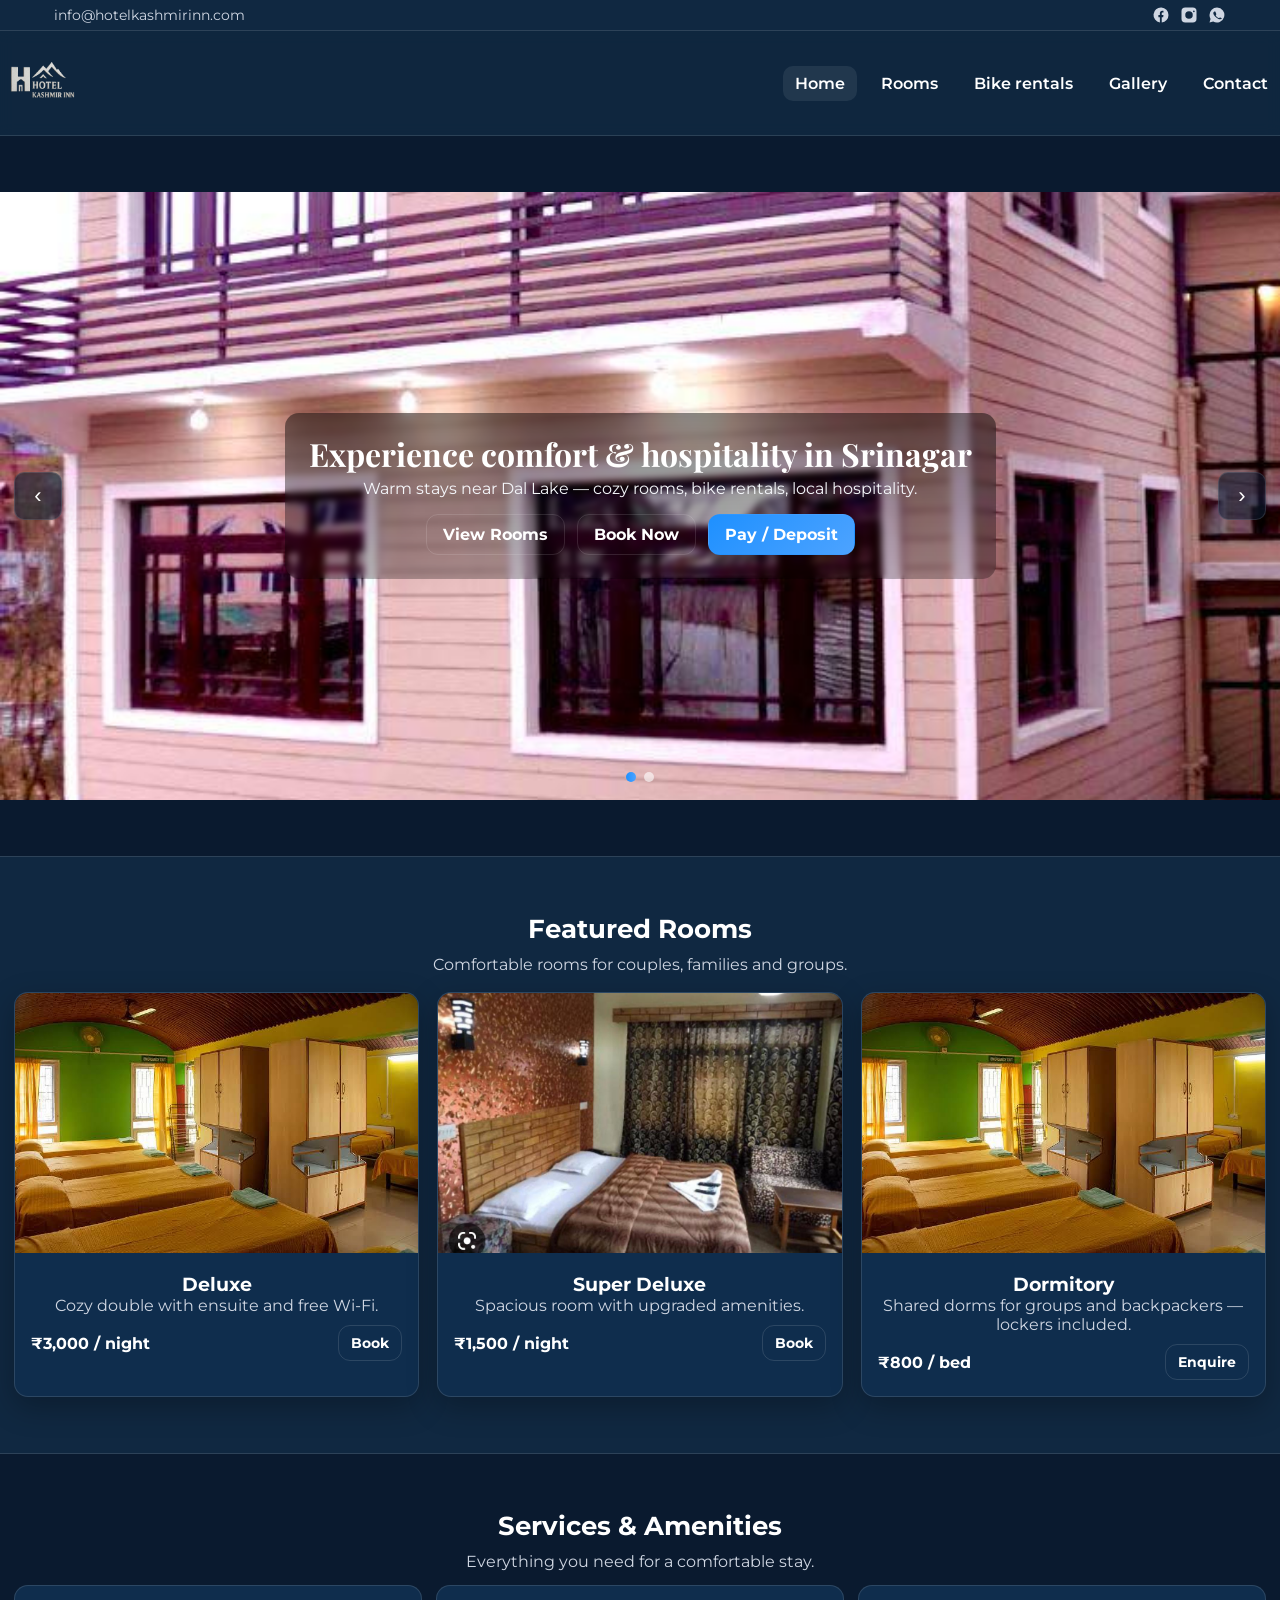
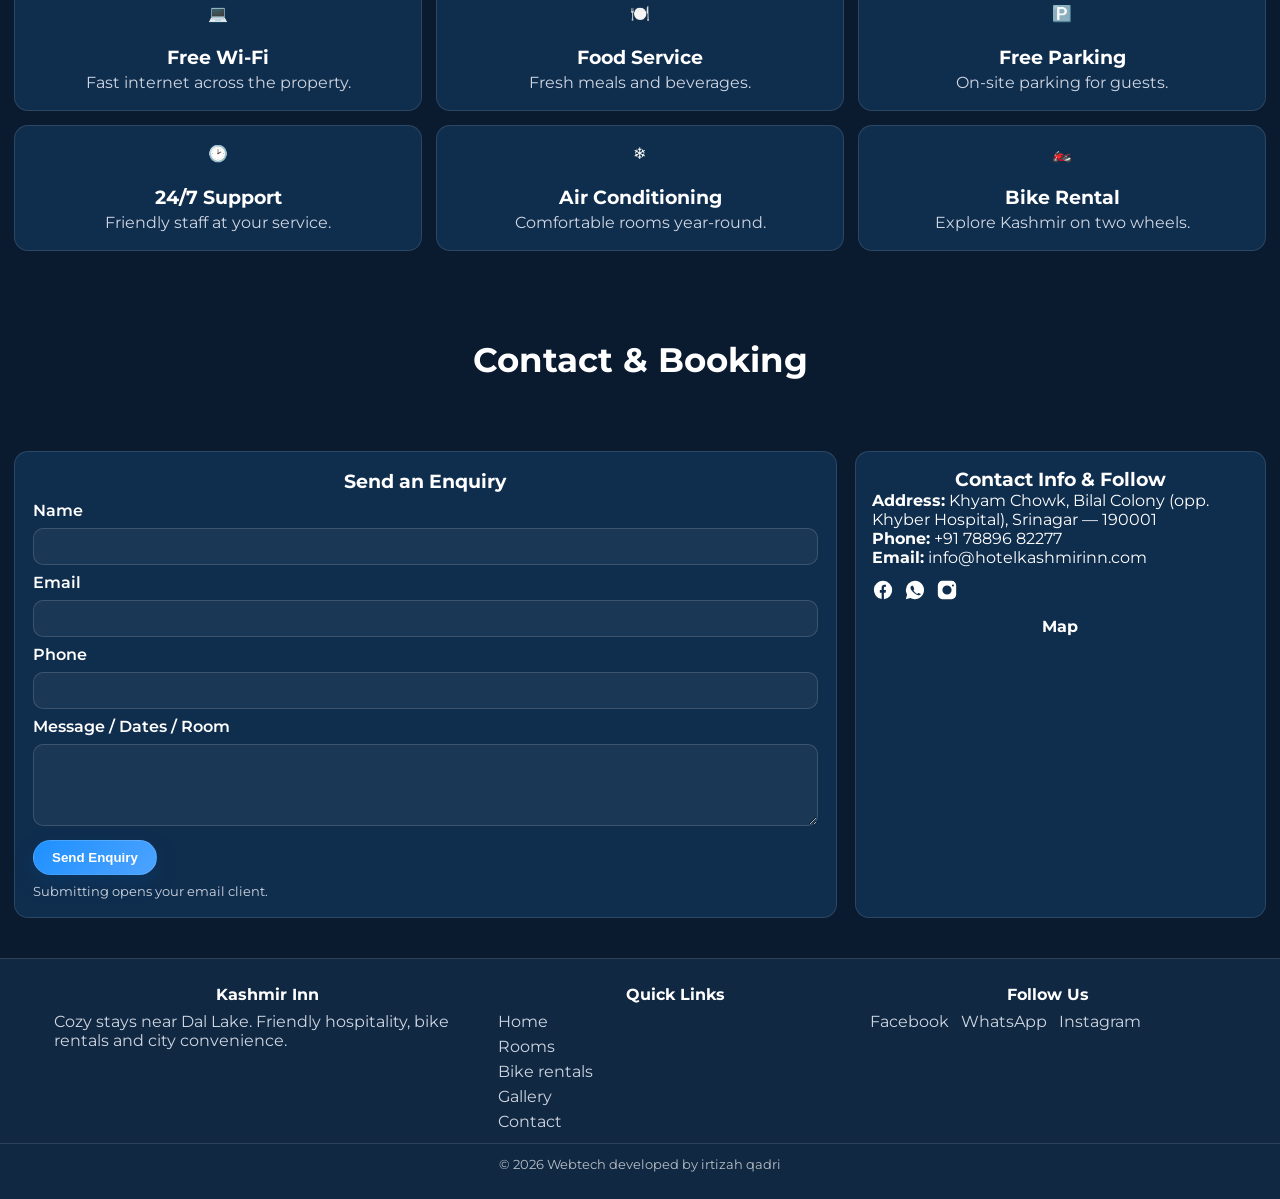
==== index.html @ 27c5f970 "Add files via upload" ====
<!doctype html>
<html lang="en">
<head>
  <meta charset="utf-8" />
  <meta name="viewport" content="width=device-width,initial-scale=1" />
  <title>Kashmir Inn — Home</title>
  <link href="https://fonts.googleapis.com/css2?family=Playfair+Display:wght@600;700&family=Montserrat:wght@300;400;600&display=swap" rel="stylesheet">
  <link rel="stylesheet" href="style.css">
</head>
<body>
  <!-- Topbar -->
  <div class="topbar">
    <div class="topbar-inner">
      <a href="mailto:info@hotelkashmirinn.com">info@hotelkashmirinn.com</a>
      <div class="socials">
        <a class="icon" href="https://www.facebook.com/kashmirinn.in" target="_blank" aria-label="Facebook" rel="noopener">
          <svg viewBox="0 0 24 24"><path d="M22 12a10 10 0 1 0-11.5 9.9v-7h-2v-3h2v-2.3c0-2 1.2-3.2 3-3.2.9 0 1.8.1 1.8.1v2h-1c-1 0-1.3.6-1.3 1.2V12h2.3l-.4 3h-1.9v7A10 10 0 0 0 22 12"/></svg>
        </a>
        <a class="icon" href="https://www.instagram.com/hotel_kashmir_inn?igsh=bGM4cWx5dnJvbmRv" target="_blank" aria-label="Instagram" rel="noopener">
          <svg viewBox="0 0 24 24"><path d="M7 2h10a5 5 0 0 1 5 5v10a5 5 0 0 1-5 5H7a5 5 0 0 1-5-5V7a5 5 0 0 1 5-5zm5 5a5 5 0 1 0 0 10 5 5 0 0 0 0-10zm6.5-.9a1.1 1.1 0 1 0 0 2.2 1.1 1.1 0 0 0 0-2.2z"/></svg>
        </a>
        <a class="icon" href="https://wa.me/917889682277" target="_blank" aria-label="WhatsApp" rel="noopener">
          <svg viewBox="0 0 24 24"><path d="M12.1 2A10 10 0 0 0 2 12a9.9 9.9 0 0 0 1.4 5.2L2 22l4.9-1.3A10 10 0 1 0 12.1 2zm5.8 14.6c-.2.6-1.2 1.1-1.7 1.1-.5 0-1 .2-3.3-1-2.8-1.3-4.6-4.1-4.7-4.3-.1-.2-1.1-1.5-1.1-2.8s.7-1.8 1-2c.2-.2.6-.3 1-.3h.2c.3 0 .5 0 .7.6.3.7 1 2.4 1.1 2.6.1.2.1.4 0 .6-.1.2-.2.4-.4.6l-.2.3c-.1.1-.2.3-.1.5.2.4.7 1.3 1.6 2.1 1.1 1 2.1 1.3 2.4 1.5.3.1.5.1.7-.1l.5-.6c.2-.2.4-.2.6-.1.2.1 1.6.8 1.8.9.2.1.5.2.6.3.1.2.1.5 0 .7z"/></svg>
        </a>
      </div>
    </div>
  </div>

   <!-- Header -->
  <header class="site-header">
    <div class="container header-inner">
    <a class="logo-wrap" href="index.html" aria-label="Kashmir Inn home">
  <img src="kashmir_inn_logo-white transparent.png" alt="Kashmir Inn Logo" 
       style="height:80px; width:auto; object-fit:contain; display:block;">
</a>


       

      <!-- DESKTOP NAV (inline) -->
      <nav class="main-nav" aria-label="Main">
        <button class="drawer-close" aria-label="Close menu">✕</button>
        <a href="index.html "class="active" >Home</a>
        <a href="rooms.html">Rooms</a>
        <a href="bikes.html">Bike rentals</a>
        <a href="gallery.html">Gallery</a>
        <a href="contact.html">Contact</a>
      </nav>

      <!-- Hamburger -->
      <button class="nav-toggle" aria-label="Toggle navigation">☰</button>
    </div>
  </header>


    <!-- HERO -->
    <section class="hero" aria-label="Hero">
      <div class="slideshow">
        <div class="slide active" data-index="0">
          <img src="assets/hero1.jpg" alt="Kashmir view 1">
        </div>
        <div class="slide" data-index="1">
          <img src="assets/hero2.jpeg" alt="Kashmir view 2">
        </div>

        <button class="slide-prev" aria-label="Previous">‹</button>
        <button class="slide-next" aria-label="Next">›</button>
        <div class="slide-dots" aria-hidden="true"></div>

        <div class="hero-overlay">
          <div class="hero-text" role="banner">
            <h1>Experience comfort & hospitality in Srinagar</h1>
            <p class="lead">Warm stays near Dal Lake — cozy rooms, bike rentals, local hospitality.</p>
            <div class="hero-actions">
              <a href="rooms.html" class="btn">View Rooms</a>
              <a href="contact.html" class="btn">Book Now</a>
              <a id="payNowBtn" href="contact.html#paymentBooking" class="btn accent">Pay / Deposit</a>
            </div>
          </div>
        </div>
      </div>
    </section>

    <!-- Featured Rooms (Always visible) -->
    <section class="featured-rooms">
      <div class="container">
        <h2>Featured Rooms</h2>
        <p class="lead">Comfortable rooms for couples, families and groups.</p>

        <div class="rooms-grid" style="margin-top:18px">
          <article class="room-card">
            <img src="assets/de room.jpeg" alt="Deluxe room">
            <div class="room-body">
              <h3>Deluxe</h3>
              <p>Cozy double with ensuite and free Wi‑Fi.</p>
              <div style="display:flex;justify-content:space-between;align-items:center;margin-top:10px">
                <span style="font-weight:700">₹3,000 / night</span>
                <a class="btn small" href="contact.html">Book</a>
              </div>
            </div>
          </article>

          <article class="room-card">
            <img src="assets/sdr.jpeg" alt="Super deluxe">
            <div class="room-body">
              <h3>Super Deluxe</h3>
              <p>Spacious room with upgraded amenities.</p>
              <div style="display:flex;justify-content:space-between;align-items:center;margin-top:10px">
                <span style="font-weight:700">₹1,500 / night</span>
                <a class="btn small" href="contact.html">Book</a>
              </div>
            </div>
          </article>

          <article class="room-card">
            <img src="assets/de room.jpeg" alt="Dormitory">
            <div class="room-body">
              <h3>Dormitory</h3>
              <p>Shared dorms for groups and backpackers — lockers included.</p>
              <div style="display:flex;justify-content:space-between;align-items:center;margin-top:10px">
                <span style="font-weight:700">₹800 / bed</span>
                <a class="btn small" href="contact.html">Enquire</a>
              </div>
            </div>
          </article>
        </div>
      </div>
    </section>

    <!-- Services -->
    <section class="services">
      <div class="container">
        <h2>Services & Amenities</h2>
        <p class="lead">Everything you need for a comfortable stay.</p>
        <div class="services-grid" data-anim>
          <!-- 1 -->
          <div class="service-card reveal">
            <div class="icon">💻</div>
            <h3>Free Wi‑Fi</h3>
            <p>Fast internet across the property.</p>
          </div>
          <!-- 2 -->
          <div class="service-card reveal">
            <div class="icon">🍽️</div>
            <h3>Food Service</h3>
            <p>Fresh meals and beverages.</p>
          </div>
          <!-- 3 -->
          <div class="service-card reveal">
            <div class="icon">🅿️</div>
            <h3>Free Parking</h3>
            <p>On‑site parking for guests.</p>
          </div>
          <!-- 4 -->
          <div class="service-card reveal">
            <div class="icon">🕑</div>
            <h3>24/7 Support</h3>
            <p>Friendly staff at your service.</p>
          </div>
          <!-- 5 -->
          <div class="service-card reveal">
            <div class="icon">❄️</div>
            <h3>Air Conditioning</h3>
            <p>Comfortable rooms year‑round.</p>
          </div>
          <!-- 6 -->
          <div class="service-card reveal">
            <div class="icon">🏍️</div>
            <h3>Bike Rental</h3>
            <p>Explore Kashmir on two wheels.</p>
          </div>
        </div>
      </div>
    </section>

    <!-- Payment & Contact (on Home) -->
    <section  class="container" data-anim="fade" style="padding-top:32px">
    
  <h1>Contact & Booking</h1>
      <div class="contact-grid" style="margin-top:70px">
        <div class="contact-form reveal">
          <h3>Send an Enquiry</h3>
          <form action="https://formspree.io/f/xldlkrgy" method="post" >
            <label>Name</label>
            <input type="text" name="name" required>
            <label>Email</label>
            <input type="email" name="email" required>
            <label>Phone</label>
            <input type="tel" name="phone" required>
            <label>Message / Dates / Room</label>
            <textarea name="message" rows="4" required></textarea>
            <button type="submit" class="btn contact" style="margin-top:10px">Send Enquiry</button>
          </form>
          <p style="margin-top:8px;color:var(--muted);font-size:13px">Submitting opens your email client.</p>
        </div>

        <div class="contact-card reveal">
          <h3>Contact Info & Follow</h3>
          <p><strong>Address:</strong> Khyam Chowk, Bilal Colony (opp. Khyber Hospital), Srinagar — 190001</p>
          <p><strong>Phone:</strong> <a href="tel:+917889682277" style="color:#fff;text-decoration:none">+91 78896 82277</a></p>
          <p><strong>Email:</strong> <a href="mailto:info@hotelkashmirinn.com" style="color:#fff;text-decoration:none">info@hotelkashmirinn.com</a></p>

          <div class="socials" style="margin-top:12px;display:flex;gap:10px">
            <a class="icon" href="https://www.facebook.com/kashmirinn.in" target="_blank" rel="noopener" aria-label="Facebook">
              <svg viewBox="0 0 24 24" width="22" height="22" fill="#fff"><path d="M22 12a10 10 0 1 0-11.5 9.9v-7h-2v-3h2v-2.3c0-2 1.2-3.2 3-3.2.9 0 1.8.1 1.8.1v2h-1c-1 0-1.3.6-1.3 1.2V12h2.3l-.4 3h-1.9v7A10 10 0 0 0 22 12"/></svg>
            </a>
            <a class="icon" href="https://wa.me/917889682277" target="_blank" rel="noopener" aria-label="WhatsApp">
              <svg viewBox="0 0 24 24" width="22" height="22" fill="#fff"><path d="M12.1 2A10 10 0 0 0 2 12a9.9 9.9 0 0 0 1.4 5.2L2 22l4.9-1.3A10 10 0 1 0 12.1 2zm5.8 14.6c-.2.6-1.2 1.1-1.7 1.1-.5 0-1 .2-3.3-1-2.8-1.3-4.6-4.1-4.7-4.3-.1-.2-1.1-1.5-1.1-2.8s.7-1.8 1-2c.2-.2.6-.3 1-.3h.2c.3 0 .5 0 .7.6.3.7 1 2.4 1.1 2.6.1.2.1.4 0 .6-.1.2-.2.4-.4.6l-.2.3c-.1.1-.2.3-.1.5.2.4.7 1.3 1.6 2.1 1.1 1 2.1 1.3 2.4 1.5.3.1.5.1.7-.1l.5-.6c.2-.2.4-.2.6-.1.2.1 1.6.8 1.8.9.2.1.5.2.6.3.1.2.1.5 0 .7z"/></svg>
            </a>
            <a class="icon" href="https://www.instagram.com/hotel_kashmir_inn?igsh=bGM4cWx5dnJvbmRv" target="_blank" rel="noopener" aria-label="Instagram">
              <svg viewBox="0 0 24 24" width="22" height="22" fill="#fff"><path d="M7 2h10a5 5 0 0 1 5 5v10a5 5 0 0 1-5 5H7a5 5 0 0 1-5-5V7a5 5 0 0 1 5-5zm5 5a5 5 0 1 0 0 10 5 5 0 0 0 0-10zm6.5-.9a1.1 1.1 0 1 0 0 2.2 1.1 1.1 0 0 0 0-2.2z"/></svg>
            </a>
          </div>

          <h4 style="margin-top:12px">Map</h4>
          <iframe src="https://www.google.com/maps?q=Khyam%20Chowk%2C%20Bilal%20Colony%2C%20Srinagar&output=embed" width="100%" height="160" style="border:0;" allowfullscreen="" loading="lazy"></iframe>
        </div>
      </div>
    </section>

  </main>

  <!-- Footer -->
  <footer class="site-footer">
    <div class="footer-inner">
      <div class="footer-col">
        <h4>Kashmir Inn</h4>
        <p>Cozy stays near Dal Lake. Friendly hospitality, bike rentals and city convenience.</p>
      </div>
      <div class="footer-col">
        <h4>Quick Links</h4>
        <div class="footer-links">
          <a href="index.html">Home</a>
          <a href="rooms.html">Rooms</a>
           <a href="bikes.html">Bike rentals</a>
          <a href="gallery.html">Gallery</a>
          <a href="contact.html">Contact</a>
        </div>
      </div>
      <div class="footer-col">
        <h4>Follow Us</h4>
        <div class="footer-social">
          <a href="https://www.facebook.com/kashmirinn.in" target="_blank" rel="noopener">Facebook</a>
          <a href="https://wa.me/917889682277" target="_blank" rel="noopener">WhatsApp</a>
          <a href="https://www.instagram.com/hotel_kashmir_inn?igsh=bGM4cWx5dnJvbmRv" target="_blank" rel="noopener">Instagram</a>
        </div>
      </div>
    </div>
    <div class="footer-bottom"><small>© <span id="year"></span> Webtech developed by irtizah qadri</small></div>
  </footer>

  <!-- lightbox (for gallery pages, harmless here) -->
  <div id="lightbox" class="lightbox-overlay" aria-hidden="true">
    <button class="lb-close" aria-label="Close">✕</button>
    <img class="lb-img" src="" alt="">
    <button class="lb-prev" aria-label="Previous">‹</button>
    <button class="lb-next" aria-label="Next">›</button>
  </div>

  <script src="script.js" defer></script>
</body>
</html>
---- style.css ----
/* RESET & BASE */
*{box-sizing:border-box;margin:0;padding:0}
html{scroll-behavior:smooth}
:root{
  --bg:#0A1A2F;--bg-2:#102841;--card:#0f2d4d;--text:#ffffff;--muted:#cfd6e2;
  --line:rgba(255,255,255,.12);--accent:#4DA3FF;--accent-2:#1E90FF;
}
body{font-family:"Montserrat",system-ui,-apple-system,"Segoe UI",Roboto,Arial,sans-serif;color:var(--text);background:var(--bg);min-height:100vh;display:flex;flex-direction:column;-webkit-font-smoothing:antialiased;-moz-osx-font-smoothing:grayscale}
.container{max-width:1600px;margin:0 auto;padding:0 14px}

/* TOPBAR */
.topbar{background:var(--bg-2);border-bottom:1px solid var(--line)}
.topbar-inner{max-width:1200px;margin:0 auto;padding:6px 14px;display:flex;align-items:center;justify-content:space-between;gap:10px}
.topbar a{color:var(--muted);text-decoration:none;font-size:14px}
.topbar .socials{display:flex;gap:10px;align-items:center}
.topbar .icon{width:18px;height:18px;display:inline-block}
.topbar .icon svg{width:18px;height:18px;fill:var(--muted)}
.topbar .icon:hover svg{fill:var(--accent)}

/* HEADER / NAV */
.site-header{position:sticky;top:0;z-index:120;background:rgba(16,40,65,0.9);border-bottom:1px solid var(--line);backdrop-filter:blur(8px)}
.header-inner{display:flex;align-items:center;justify-content:space-between;padding:12px 0}
.logo-wrap{display:flex;align-items:center;gap:10px;text-decoration:none}
.logo-badge{width:34px;height:34px;border-radius:10px;background:linear-gradient(135deg,#15365d,#0f2d4d);display:grid;place-items:center;color:#fff;font-weight:800}
.logo-text{font-family:'Playfair Display',Georgia,serif;font-size:22px;color:#fff;text-decoration:none}
.main-nav{display:flex;gap:12px;align-items:center}
.main-nav a{color:#fff;text-decoration:none;padding:8px 12px;border-radius:10px;font-weight:600}
.main-nav a.active,.main-nav a:hover{background:rgba(255,255,255,0.08)}

/* Toggle button (hidden on desktop) */
.nav-toggle{
  display:none;
  background:none;
  border:0;
  font-size:22px;
  cursor:pointer;
  color:#fff;
}

/* Drawer close button (hidden on desktop) */
.drawer-close{display:none;background:none;border:0;color:#fff;font-size:28px;margin-left:auto}

/* HEADING STYLE */
h1,h2,h3,h4{font-weight:700;text-align:center}
h1{font-size:34px;margin-bottom:10px}
h2{font-size:26px;margin-bottom:10px}
@media (max-width:600px){h1{font-size:22px}h2{font-size:20px}}
.lead{color:var(--muted);text-align:center}

/* HERO */
.hero{position:relative;min-height:560px;height:80vh;overflow:hidden}
.hero--small{height:60vh}
.slideshow{position:relative;width:100%;height:100%}
.slide{position:absolute;inset:0;opacity:0;transition:opacity .9s ease;pointer-events:none}
.slide.active{opacity:1;pointer-events:auto}
.slide img{width:100%;height:100%;object-fit:cover;object-position:center;display:block}

/* hero controls */
.slide-prev,.slide-next{position:absolute;top:50%;transform:translateY(-50%);width:48px;height:48px;border-radius:10px;border:1px solid var(--line);background:rgba(10,26,47,0.6);box-shadow:0 8px 22px rgba(0,0,0,0.18);font-size:22px;cursor:pointer;z-index:40;color:#fff}
.slide-prev{left:14px}.slide-next{right:14px}
.slide-dots{position:absolute;left:50%;transform:translateX(-50%);bottom:18px;display:flex;gap:8px;z-index:40}
.slide-dots .dot{width:10px;height:10px;border-radius:50%;background:rgba(255,255,255,0.6);border:0;cursor:pointer}

/* hero text centered */
.hero-overlay{position:absolute;inset:0;display:flex;align-items:center;justify-content:center;pointer-events:none;padding:16px}
.hero-text{pointer-events:auto;background:linear-gradient(180deg,rgba(0,0,0,.46),rgba(0,0,0,.28));color:#fff;padding:24px;border-radius:14px;max-width:980px;text-align:center;backdrop-filter:blur(3px)}
.hero-text h1{font-family:'Playfair Display',Georgia,serif;font-size:32px;line-height:1.04;margin-bottom:8px}
.hero-text p{color:#f5f7fb;margin-bottom:16px;font-size:16px}
.hero-actions{display:flex;gap:12px;justify-content:center;flex-wrap:wrap}

/* Buttons */
.btn{display:inline-block;padding:10px 16px;border-radius:12px;text-decoration:none;border:1px solid var(--line);font-weight:700;color:#fff;background:transparent}
.btn:hover{border-color:transparent;background:rgba(255,255,255,0.1)}
.btn.small{padding:8px 12px;font-size:14px}
.btn.accent{background:linear-gradient(135deg,#1e90ff,#4da3ff);border-color:transparent}
.btn.contact{background:linear-gradient(135deg,#1e90ff,#4da3ff);color:#fff;padding:9px 18px;border-radius:25px;box-shadow:0 8px 22px rgba(0,80,160,0.22)}

/* Sections */
section{padding:56px 0}

/* Featured Rooms */
.featured-rooms{background:var(--bg-2);border-top:1px solid var(--line);border-bottom:1px solid var(--line)}
.featured-rooms .rooms-grid{display:grid;grid-template-columns:repeat(3,1fr);gap:18px}
.room-card{background:var(--card);border-radius:14px;overflow:hidden;box-shadow:0 10px 30px rgba(0,0,0,0.28);border:1px solid var(--line)}
.room-card img{width:100%;height:260px;object-fit:cover}
.room-body{padding:16px;text-align:center}
.room-body p{color:var(--muted)}
.featured-rooms .room-card,.featured-rooms [data-anim],.featured-rooms .reveal{opacity:1!important;transform:none!important}

/* Services */
.services{background:var(--bg)}
.services-grid{display:grid;gap:14px;grid-template-columns:repeat(3,1fr);margin-top:14px}
.service-card{background:var(--card);border:1px solid var(--line);border-radius:14px;padding:18px;text-align:center}
.service-card .icon{width:34px;height:34px;margin:0 auto 8px}
.service-card p{color:var(--muted);margin-top:4px}

/* Bikes */
.bikes-list .bike-row{display:flex;gap:18px;align-items:center;margin:18px 0;background:var(--card);padding:14px;border-radius:14px;border:1px solid var(--line)}
.bikes-list .bike-row img{width:320px;height:180px;object-fit:cover;border-radius:10px}

/* /* Gallery */
.gallery-grid{display:grid;gap:14px;grid-template-columns:repeat(auto-fit,minmax(260px,1fr));width:100%}
.gallery-grid .item{display:block;overflow:hidden;border-radius:10px;background:#0c2038;border:1px solid var(--line)}
.gallery-grid .item img{display:block;width:100%;height:220px;object-fit:cover;border-radius:8px}
@media (min-width:1200px){ .gallery-grid .item img{height:260px} .gallery-grid{grid-template-columns:repeat(3,1fr)} }
@media (max-width:999px){ .gallery-grid{grid-template-columns:repeat(2,1fr)} .gallery-grid .item img{height:220px} }
@media (max-width:600px){ .gallery-grid{grid-template-columns:1fr} .gallery-grid .item img{height:180px} }

/* Contact & booking */
.contact-grid{display:grid;grid-template-columns:2fr 1fr;gap:18px}
.contact-form{background:var(--card);padding:18px;border-radius:14px;border:1px solid var(--line)}
.contact-form label{display:block;margin-top:8px;font-weight:600}
.contact-form input,.contact-form textarea{width:100%;padding:10px;border-radius:10px;border:1px solid rgba(255,255,255,0.14);margin-top:8px;background:rgba(255,255,255,0.05);color:#fff}
.contact-card{background:var(--card);padding:16px;border-radius:14px;border:1px solid var(--line)}

/* Lightbox */
.lightbox-overlay{position:fixed;inset:0;display:none;align-items:center;justify-content:center;background:rgba(0,0,0,0.92);z-index:140}
.lightbox-overlay.show{display:flex}
.lightbox-overlay .lb-img{max-width:92%;max-height:84vh;border-radius:6px}
.lb-close,.lb-prev,.lb-next{position:absolute;background:transparent;border:0;color:#fff;font-size:28px;cursor:pointer}
.lb-close{top:18px;right:22px}.lb-prev{left:18px}.lb-next{right:18px}

/* Reveal helpers */
.reveal{opacity:0;transform:translateY(18px);transition:opacity 700ms ease,transform 700ms ease}
.reveal.show{opacity:1;transform:translateY(0)}
.reveal-left{opacity:0;transform:translateX(-28px);transition:opacity 700ms ease,transform 700ms ease}
.reveal-right{opacity:0;transform:translateX(28px);transition:opacity 700ms ease,transform 700ms ease}
.reveal-left.show,.reveal-right.show{opacity:1;transform:translateX(0)}

/* Footer */
.site-footer{background:var(--bg-2);color:#fff;padding:26px 0;margin-top:40px;border-top:1px solid var(--line)}
.footer-inner{display:grid;grid-template-columns:1.2fr 1fr 1fr;align-items:start;gap:16px;max-width:1200px;margin:0 auto;padding:0 14px}
.footer-col h4{margin-bottom:8px}
.footer-col p,.footer-col a{color:var(--muted);text-decoration:none}
.footer-col a:hover{color:#fff}
.footer-links{display:flex;flex-direction:column;gap:6px}
.footer-social{display:flex;gap:12px;align-items:center}
.footer-bottom{padding-top:10px;color:rgba(255,255,255,0.7);text-align:center;border-top:1px solid var(--line);margin-top:12px}

/* ============ MOBILE DRAWER MENU ============ */
.nav-backdrop{position:fixed;inset:0;background:rgba(0,0,0,.5);opacity:0;pointer-events:none;transition:opacity .3s ease;z-index:180}

@media (max-width:999px){
  .main-nav{
    position:fixed; top:0; left:-290px; width:280px; height:100vh;
    background:#15365d; border-right:1px solid var(--line);
    display:flex; flex-direction:column; gap:8px; padding:16px;
    transition:left .3s ease; z-index:200;
  }
  .main-nav a{display:block;width:100%;padding:12px 14px;border-radius:12px;}
  .drawer-close{display:block}
  body.nav-open .main-nav{left:0}
  body.nav-open .nav-backdrop{opacity:1;pointer-events:auto}
  .nav-toggle{display:block;z-index:210}
}

/* Responsive tweaks */
@media (max-width:1100px){
  .featured-rooms .rooms-grid{grid-template-columns:repeat(3,1fr)}
  .room-card img{height:240px}
}
@media (max-width:999px){
  .featured-rooms .rooms-grid{grid-template-columns:repeat(2,1fr)}
  .contact-grid{grid-template-columns:1fr}
  .services-grid{grid-template-columns:repeat(3,1fr)}
  .hero{height:70vh}
}
@media (max-width:700px){.services-grid{grid-template-columns:repeat(2,1fr)}}
@media (max-width:600px){
  .hero{height:60vh}.hero--small{height:50vh}
  .gallery-grid{grid-template-columns:1fr}
  .featured-rooms .rooms-grid{grid-template-columns:1fr}
  .footer-inner{grid-template-columns:1fr}
}

/* helper bottom spacing */
.content-bottom-space{padding-bottom:48px}
/* Mobile layout: image first, then form */
@media (max-width: 768px) {
  .contact-grid {
    display: flex !important;
    flex-direction: column;
  }

  /* Image ko pehle dikhane ke liye */
  .contact-card {
    order: 1;
  }

  /* Form ko baad me dikhane ke liye */
  .contact-form {
    order: 2;
  }
}
@media (max-width:768px){
  .room-row {
    display: flex !important;
    flex-direction: column;
  }
  .room-row img {
    order: 1; /* image first */
    width: 100%;
    height: auto; /* maintain aspect ratio */
  }
  .room-row > div {
    order: 2; /* text below image */
    width: 100%;
  }
}
@media screen and (max-width: 768px) 
{
  .bike-row {
    flex-direction: column !important; /* Column layout for mobile */
  }
  
  .bike-row img,
  .bike-row .bike-info {
    width: 100px;
  }

  .bike-row img {
    order: 0; /* Image comes first */
  }

  .bike-row .bike-info {
    order: 1; /* Text comes second */
  }}
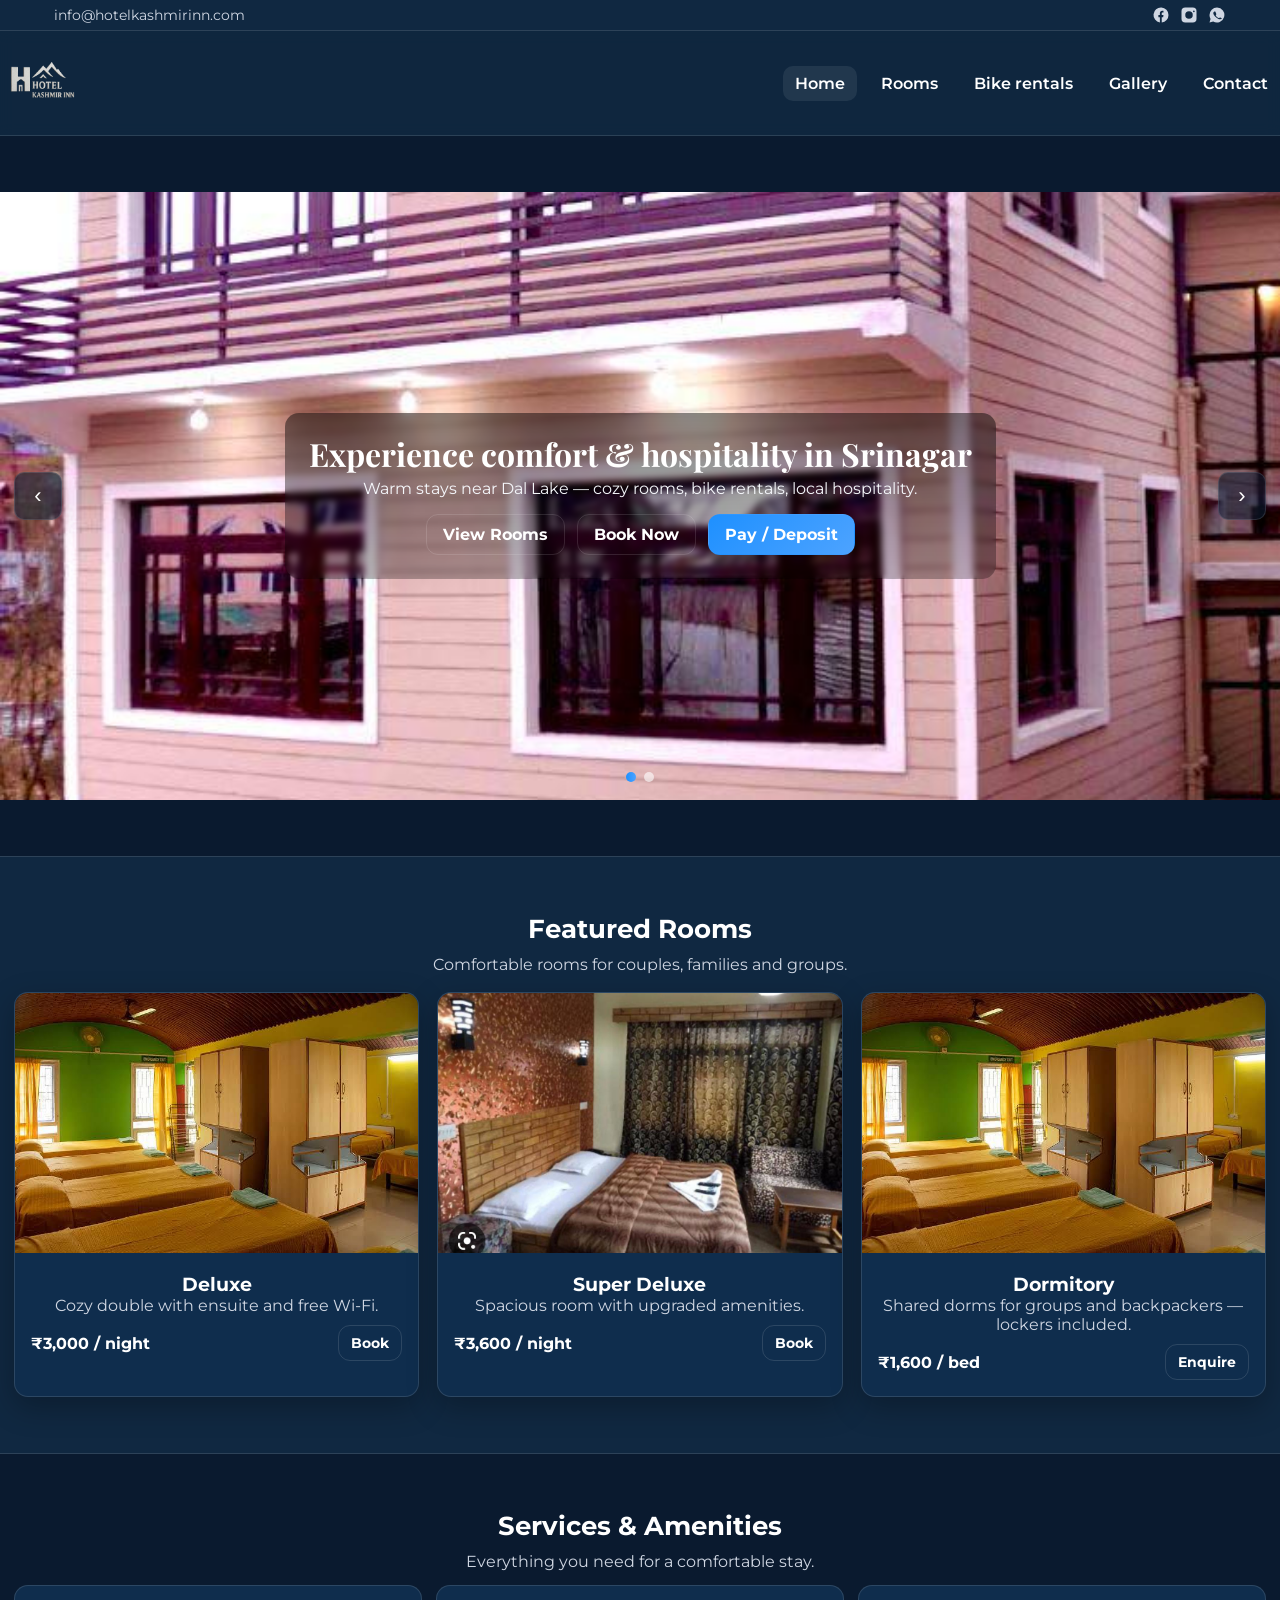
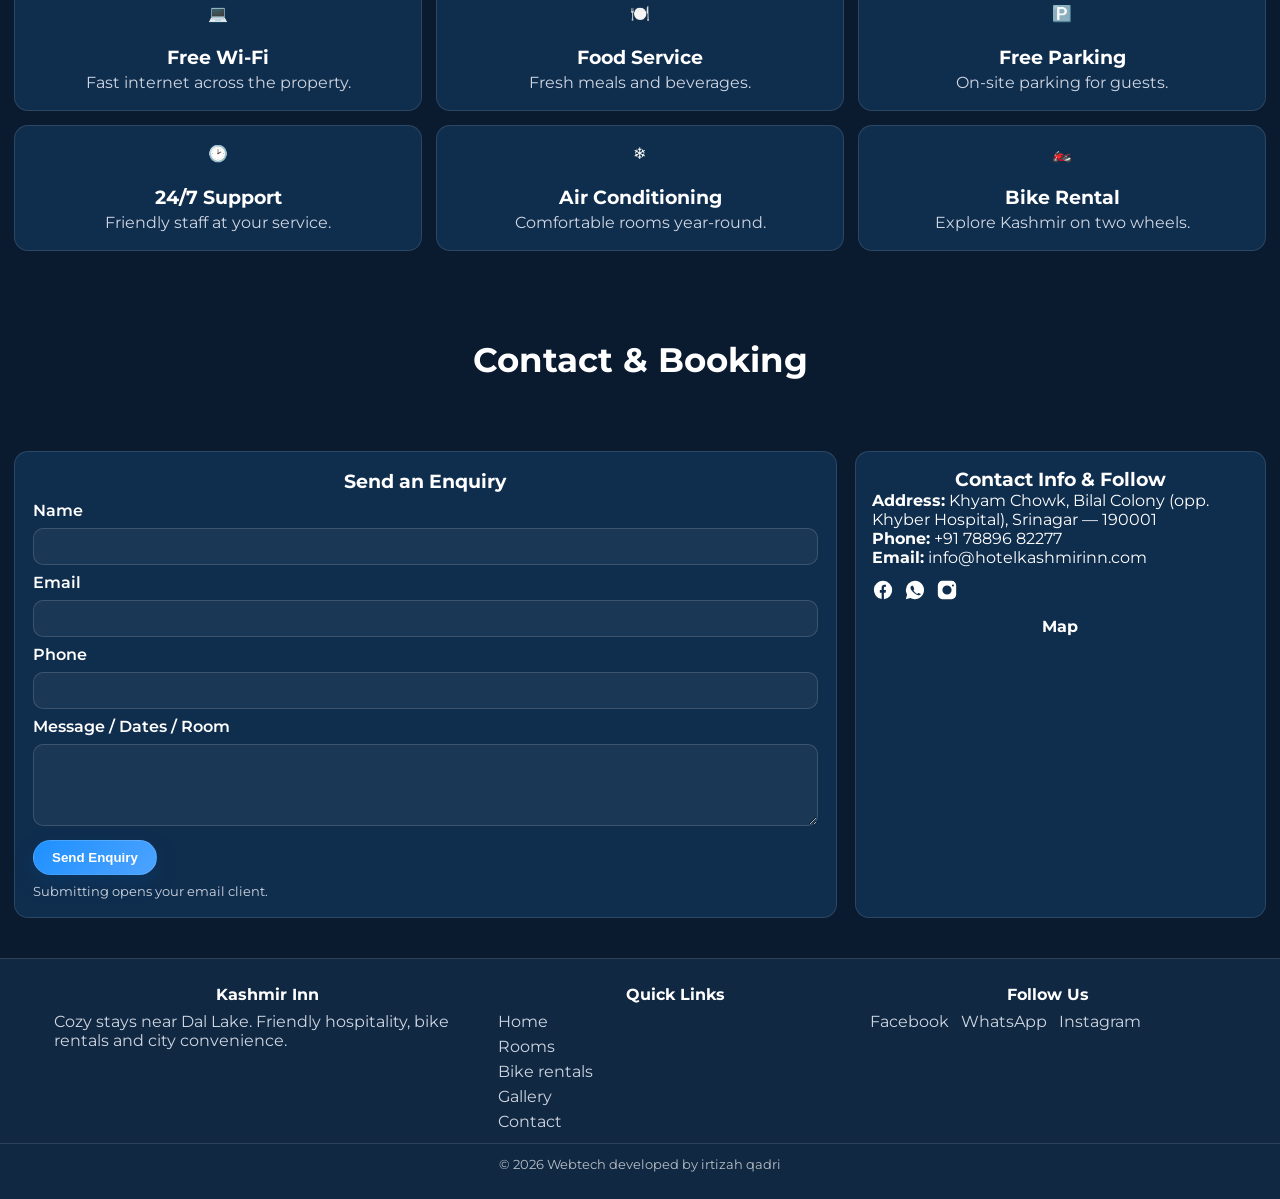
==== commit 3619d735: "index.html" ====
--- a/index.html
+++ b/index.html
@@ -106,7 +106,7 @@
               <h3>Super Deluxe</h3>
               <p>Spacious room with upgraded amenities.</p>
               <div style="display:flex;justify-content:space-between;align-items:center;margin-top:10px">
-                <span style="font-weight:700">₹1,500 / night</span>
+                <span style="font-weight:700">₹3,600 / night</span>
                 <a class="btn small" href="contact.html">Book</a>
               </div>
             </div>
@@ -118,7 +118,7 @@
               <h3>Dormitory</h3>
               <p>Shared dorms for groups and backpackers — lockers included.</p>
               <div style="display:flex;justify-content:space-between;align-items:center;margin-top:10px">
-                <span style="font-weight:700">₹800 / bed</span>
+                <span style="font-weight:700">₹1,600 / bed</span>
                 <a class="btn small" href="contact.html">Enquire</a>
               </div>
             </div>
@@ -260,3 +260,4 @@
   <script src="script.js" defer></script>
 </body>
 </html>
+
